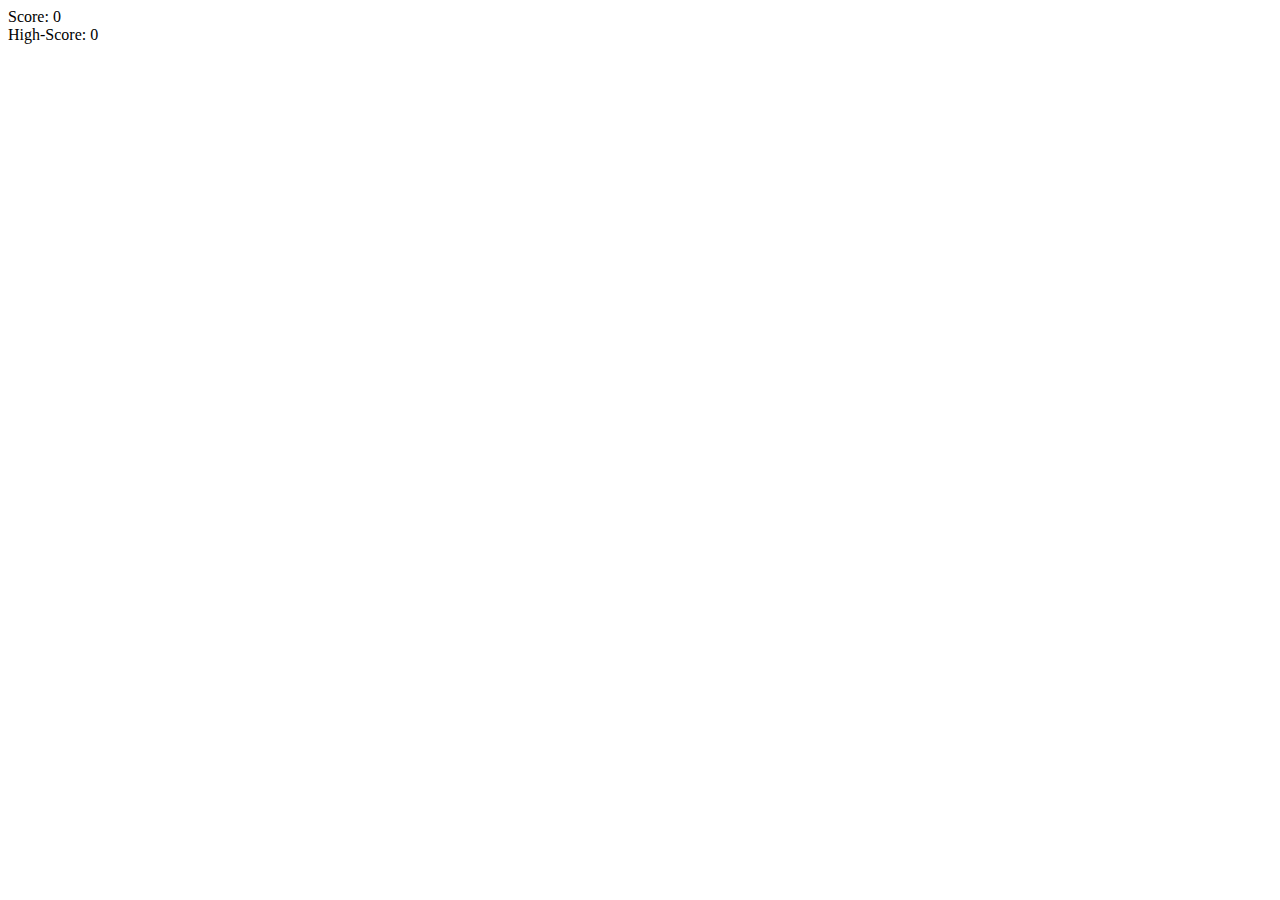
==== index.html @ 57a3849e "Added Files" ====
<!DOCTYPE html>
<html lang="en">
  <head>
    <meta charset="UTF-8" />
    <meta name="viewport" content="width=device-width, initial-scale=1.0" />
    <title>SnakeMenia - Ek Gaming Katha</title>
    <link rel="stylesheet" href="css/style.css" />
  </head>
  <body>
    <div class="body">
      <div id="scoreBox">Score: 0</div>
      <div id="highscorebox">High-Score: 0</div>
      <div id="board"></div>
    </div>
  </body>
  <script src="js/script.js"></script>
</html>
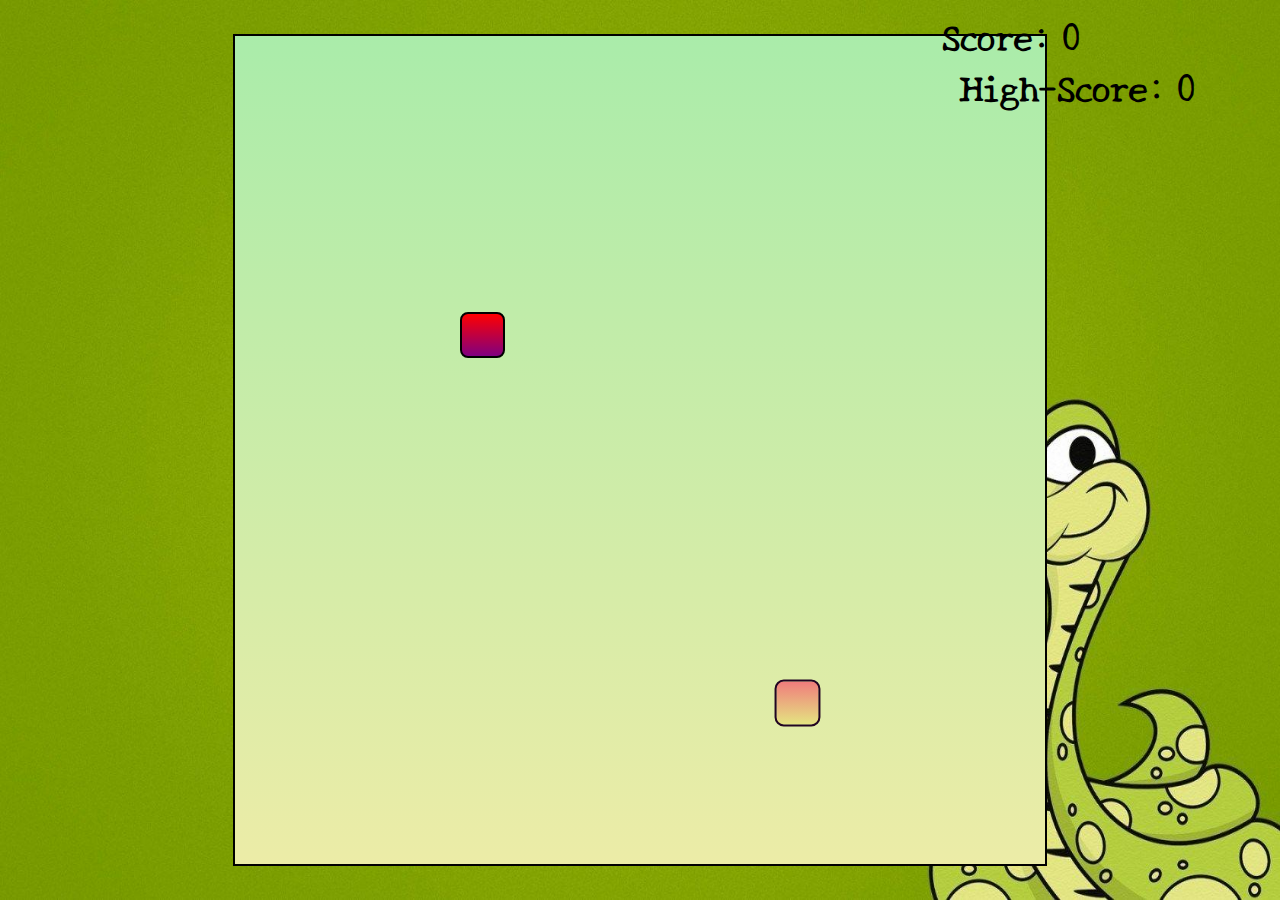
==== commit bcd5d98c: "index.html" ====
--- a/index.html
+++ b/index.html
@@ -4,7 +4,7 @@
     <meta charset="UTF-8" />
     <meta name="viewport" content="width=device-width, initial-scale=1.0" />
     <title>SnakeMenia - Ek Gaming Katha</title>
-    <link rel="stylesheet" href="css/style.css" />
+    <link rel="stylesheet" href="style.css" />
   </head>
   <body>
     <div class="body">
@@ -13,5 +13,5 @@
       <div id="board"></div>
     </div>
   </body>
-  <script src="js/script.js"></script>
+  <script src="script.js"></script>
 </html>
--- a/style.css
+++ b/style.css
@@ -0,0 +1,63 @@
+@import url('https://fonts.googleapis.com/css2?family=New+Tegomin&display=swap');
+
+* {
+    padding: 0;
+    margin: 0;
+}
+
+.body {
+    background: url("../bg.jpg");
+    min-height: 100vh;
+    background-size: 100vw 100vh;
+    background-repeat: no-repeat;
+    display: flex;
+    justify-content: center;
+    align-items: center;
+}
+
+#scoreBox {
+    position: absolute;
+    top: 9px;
+    right: 200px;
+    font-family: "New Tegomin", serif;
+    font-size: 35px;
+    font-weight: bold;
+}
+
+#highscorebox {
+    position: absolute;
+    top: 60px;
+    right: 85px;
+    font-family: "New Tegomin", serif;
+    font-size: 35px;
+    font-weight: bold;
+}
+
+#board {
+    background: linear-gradient( rgb(170, 236, 170), rgb(236, 236, 167));
+    width: 90vmin;
+    height: 92vmin;
+    border: 2px solid black;
+    display: grid;
+    grid-template-rows: repeat(18, 1fr);
+    grid-template-columns: repeat(18, 1fr);
+}
+
+.head {
+    background: linear-gradient( rgb(240, 124, 124), rgb(228, 228, 129));
+    border: 2px solid rgb(34, 4, 34);
+    transform: scale(1.02);
+    border-radius: 9px;
+}
+
+.snake {
+    background-color: purple;
+    border: .25vmin solid white;
+    border-radius: 12px;
+}
+
+.food {
+    background: linear-gradient(red, purple);
+    border: .25vmin solid black;
+    border-radius: 8px;
+}